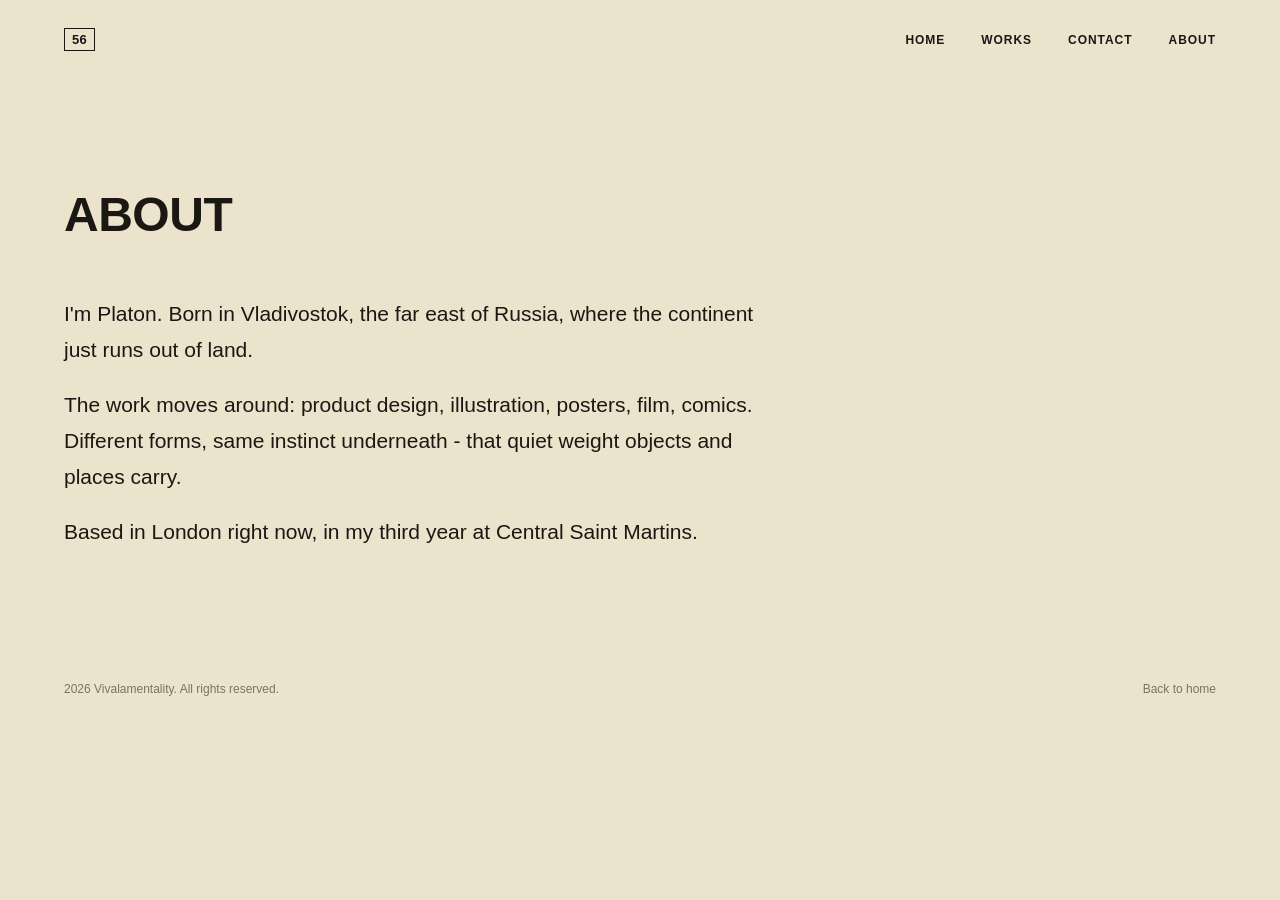
==== about.html @ f4236f4a "Add 'Design Portfolio' CTA button to the home hero New .hero__cta link under the VIVALAMENTALITY wor" ====
<!DOCTYPE html>
<html lang="en">
<head>
<meta charset="UTF-8" />
<meta name="viewport" content="width=device-width, initial-scale=1.0" />
<title>Platon — About</title>
<meta name="description" content="About Platon — fine art and 3D." />
<link rel="icon" type="image/svg+xml" href="favicon.svg" />
<link rel="stylesheet" href="css/style.css?v=19" />
</head>
<body>

<nav class="nav nav--static">
  <a class="nav__mark" href="index.html" aria-label="Platon — home">
    <span class="stamp">56</span>
  </a>
  <ul class="nav__links">
    <li><a href="index.html">Home</a></li>
    <li><a href="works.html">Works</a></li>
    <li><a href="contact.html">Contact</a></li>
    <li><a href="about.html">About</a></li>
  </ul>
</nav>

<main>
  <section class="section about" id="about">
    <div class="section__head">
      <h2 class="section__title">About</h2>
    </div>

    <div class="about__copy">
      <p>
        I'm Platon. Born in Vladivostok, the far east of Russia, where the
        continent just runs out of land.
      </p>
      <p>
        The work moves around: product design, illustration, posters, film,
        comics. Different forms, same instinct underneath - that quiet
        weight objects and places carry.
      </p>
      <p>
        Based in London right now, in my third year at Central Saint
        Martins.
      </p>
    </div>
  </section>
</main>

<footer class="footer">
  <span>2026 Vivalamentality. All rights reserved.</span>
  <a href="index.html">Back to home</a>
</footer>

</body>
</html>
---- css/style.css ----
/* ==========================================================================
   PLATON — FINE ART & 3D PORTFOLIO
   Design tokens live at the top as custom properties. Everything below is
   built off them — change a value here rather than hunting through rules.
   ========================================================================== */

/* ---- Typeface: Helvetica + Akzidenz-Grotesk ----
   Both are licensed commercial typefaces — there is no free CDN source for
   either, so nothing is loaded over the network for them. If you own
   licensed webfont files for Akzidenz-Grotesk, drop them in assets/fonts/
   using exactly these filenames and they'll be picked up automatically with
   no other changes:
     assets/fonts/AkzidenzGrotesk-Regular.woff2
     assets/fonts/AkzidenzGrotesk-Bold.woff2
   Until then, the stack falls back to Helvetica Neue / Helvetica / Arial —
   whichever the visitor's system already has (Helvetica ships on macOS/iOS;
   Windows substitutes Arial, which is metrically identical). */
@font-face {
  font-family: "Akzidenz-Grotesk";
  src: url("../assets/fonts/AkzidenzGrotesk-Regular.woff2") format("woff2");
  font-weight: 400;
  font-display: swap;
}
@font-face {
  font-family: "Akzidenz-Grotesk";
  src: url("../assets/fonts/AkzidenzGrotesk-Bold.woff2") format("woff2");
  font-weight: 700;
  font-display: swap;
}

/* A rough, hand-stencilled display face — used only by the "Stencil It"
   tool on the War canvas page (canvas.html, see .stencil-tool below).
   Uppercase letters only; no digits or punctuation, so every rule using
   it lists a normal fallback right after it, letting the browser drop
   into --font-display glyph-by-glyph for whatever this doesn't cover. */
@font-face {
  font-family: "Warfont";
  src: url("../assets/fonts/Warfont-Regular.ttf") format("truetype");
  font-weight: 400;
  font-display: swap;
}

:root {
  /* ---- Color: aged-paper beige, near-black ink, and a muted stamp-red
     pulled straight from the accent marks in the artwork itself (the red
     stitching, the hazard stamp, the boxed rubber-stamp labels). ---- */
  --paper:      #ece3cd;
  --paper-dim:  #ddd2b4;
  --ink:        #1b1712;
  --muted:      #7c7360;
  --line:       #c8bc9c;
  --accent:     #a23a2c;
  --accent-ink: #fbf3e2;

  --font-display: "Akzidenz-Grotesk", "Helvetica Neue", Helvetica, Arial, sans-serif;
  --font-body: "Helvetica Neue", Helvetica, Arial, sans-serif;

  --container: 1280px;
  --gutter: clamp(24px, 5vw, 72px);
}

/* Dark mode: paper and ink swap roles — a piece lit on a dark gallery wall
   rather than a straight color inversion. */
@media (prefers-color-scheme: dark) {
  :root {
    --paper:      #14120e;
    --paper-dim:  #1d1a14;
    --ink:        #ece3cd;
    --muted:      #948a70;
    --line:       #332e22;
    --accent:     #d0584a;
    --accent-ink: #14120e;
  }
}
/* Explicit theme-toggle overrides win over the media query in both directions */
:root[data-theme="dark"] {
  --paper:      #14120e;
  --paper-dim:  #1d1a14;
  --ink:        #ece3cd;
  --muted:      #948a70;
  --line:       #332e22;
  --accent:     #d0584a;
  --accent-ink: #14120e;
}
:root[data-theme="light"] {
  --paper:      #ece3cd;
  --paper-dim:  #ddd2b4;
  --ink:        #1b1712;
  --muted:      #7c7360;
  --line:       #c8bc9c;
  --accent:     #a23a2c;
  --accent-ink: #fbf3e2;
}

/* ---- Reset ---- */
* { box-sizing: border-box; }
html { scroll-behavior: smooth; }
body {
  margin: 0;
  background: var(--paper);
  color: var(--ink);
  font-family: var(--font-body);
  -webkit-font-smoothing: antialiased;
  overflow-x: hidden;
}
a { color: inherit; text-decoration: none; }
ul { margin: 0; padding: 0; list-style: none; }
h1, h2, h3, p { margin: 0; }
button { font: inherit; color: inherit; }

@media (prefers-reduced-motion: reduce) {
  html { scroll-behavior: auto; }
  * { animation-duration: 0.001ms !important; transition-duration: 0.001ms !important; }
}

/* A small boxed "stamp" mark — echoes the rubber-stamp product labels
   ("DESTROY", "This product contains ANGER...") that recur in the work. */
.stamp {
  display: inline-flex;
  align-items: center;
  border: 1.5px solid var(--ink);
  padding: 3px 7px;
  font-family: var(--font-display);
  font-weight: 700;
  font-size: 13px;
  letter-spacing: 0.03em;
  color: var(--ink);
}

/* ==========================================================================
   HERO
   ========================================================================== */
.hero {
  position: relative;
  min-height: 100svh;
  display: flex;
  flex-direction: column;
  overflow: hidden;
}

/* The model is centered in the hero and dominates it (see the sizing on
   .hero__model below) — clamped by both viewport width and height so it
   never overflows on short or narrow screens. Text sits as a compact
   corner overlay instead of sharing a column with the model, so nothing
   competes with it for space. */
.hero__layout {
  flex: 1;
  display: flex;
  align-items: center;
  justify-content: center;
  padding: 0 var(--gutter);
}

.hero__text {
  position: absolute;
  top: 96px;
  left: var(--gutter);
  z-index: 4;
  max-width: 220px;
  pointer-events: none; /* the model sits centered behind/around it; never block its clicks */
}

/* Wraps the canvas stage and the rotate slider so the slider always reads
   as "attached to" the model, not a separate floating control. The model
   is the point of this page — sized to ~80% of the viewport in both
   directions (whichever is tighter), so text stays a small corner note. */
.hero__model {
  display: flex;
  flex-direction: column;
  gap: 16px;
  width: min(82vw, 78vh);
}

.hero__stage {
  position: relative;
  width: 100%;
  aspect-ratio: 1 / 1;
  /* Clips hotspot markers to the stage itself — during the hover-zoom, an
     off-screen object's marker can project past this box; without this
     its dashed outline would bleed past the edge. The canvas render isn't
     affected either way, since it's already sized to exactly fill this box. */
  overflow: hidden;
}
.hero__loading {
  position: absolute;
  inset: 0;
  display: flex;
  align-items: center;
  justify-content: center;
  font-size: 12px;
  font-weight: 700;
  letter-spacing: 0.08em;
  text-transform: uppercase;
  color: var(--muted);
}
.hero__loading[hidden] { display: none; }

#scene {
  position: absolute;
  inset: 0;
  width: 100%;
  height: 100%;
  display: block;
  cursor: grab;
  touch-action: none; /* dragging rotates the model, not the page */
}
#scene.is-dragging { cursor: grabbing; }

/* Always-visible (if faint) rectangles over each clickable part of the
   model — the point is that you never have to guess where you can click. */
.hotspot-layer {
  position: absolute;
  inset: 0;
  z-index: 3;
  pointer-events: none;
}
/* The actual clickable/hoverable element. Invisible on purpose — it's
   positioned via the stable layoutCamera (see main.js) so hovering it can
   never move or resize it out from under the cursor; the visible outline
   is the separate .hotspot-marker__box below, which is free to track the
   live/zooming camera since it has no pointer events of its own. */
.hotspot-marker {
  position: absolute;
  margin: 0;
  padding: 0;
  border: 0;
  background: transparent;
  cursor: pointer;
  pointer-events: auto;
}
.hotspot-marker:focus-visible { outline: none; }
.hotspot-marker[hidden] { display: none; }

.hotspot-marker__box {
  position: absolute;
  pointer-events: none;
  border-radius: 3px;
  border: 1.5px dashed color-mix(in srgb, var(--accent) 55%, transparent);
  background: color-mix(in srgb, var(--accent) 6%, transparent);
  transition: border-color 0.2s ease, background-color 0.2s ease, box-shadow 0.2s ease;
}
.hotspot-marker__box.is-active {
  border-style: solid;
  border-color: var(--accent);
  background: color-mix(in srgb, var(--accent) 16%, transparent);
  box-shadow: 0 0 0 3px color-mix(in srgb, var(--accent) 22%, transparent);
}
.hotspot-marker__box[hidden] { display: none; }

/* Rotate slider, sitting right under the stage. */
.hero__rotate {
  display: flex;
  align-items: center;
  gap: 10px;
  padding: 0 2px;
}
.hero__rotate-label {
  font-size: 13px;
  color: var(--muted);
  user-select: none;
}
.hero__rotate-slider {
  flex: 1;
  -webkit-appearance: none;
  appearance: none;
  height: 2px;
  background: var(--line);
  outline-offset: 6px;
  cursor: ew-resize;
}
.hero__rotate-slider::-webkit-slider-thumb {
  -webkit-appearance: none;
  width: 15px;
  height: 15px;
  border-radius: 50%;
  background: var(--ink);
  box-shadow: 0 0 0 1px var(--line);
  cursor: ew-resize;
}
.hero__rotate-slider::-moz-range-thumb {
  width: 15px;
  height: 15px;
  border: none;
  border-radius: 50%;
  background: var(--ink);
  box-shadow: 0 0 0 1px var(--line);
  cursor: ew-resize;
}
.hero__rotate-slider::-moz-range-track { height: 2px; background: var(--line); }
.hero__rotate-slider:focus-visible { outline: 2px solid var(--accent); }

@media (max-width: 640px) {
  /* .hero__layout is a row-direction flex on desktop (fine, since
     .hero__text is taken out of flow there) — on mobile .hero__text
     rejoins normal flow, so this needs to explicitly stack the two
     instead of trying to fit them side by side in a row. */
  .hero__layout { flex-direction: column; padding-top: 0; }
  .hero__text { position: static; padding: 100px var(--gutter) 0; max-width: none; }
  .hero__model { width: min(84vw, 52vh); margin: 24px auto 0; }
}

.nav {
  position: absolute;
  top: 0;
  left: 0;
  right: 0;
  display: flex;
  align-items: center;
  justify-content: space-between;
  padding: 28px var(--gutter) 0;
  z-index: 5;
}
.nav__mark { color: var(--ink); }
.nav__links {
  display: flex;
  gap: clamp(16px, 3vw, 36px);
  font-size: 12px;
  font-weight: 700;
  letter-spacing: 0.08em;
  text-transform: uppercase;
}
.nav__links a {
  position: relative;
  padding-bottom: 4px;
}
.nav__links a::after {
  content: "";
  position: absolute;
  left: 0; right: 100%;
  bottom: 0;
  height: 1px;
  background: var(--accent);
  transition: right 0.25s ease;
}
.nav__links a:hover::after,
.nav__links a:focus-visible::after {
  right: 0;
}
.nav__links a:focus-visible {
  outline: 2px solid var(--accent);
  outline-offset: 4px;
}
/* Used on pages without a full-bleed hero behind it (works.html,
   contact.html, about.html), so the nav sits in normal flow instead of
   overlaying absolute at the top. */
.nav--static { position: static; padding: 28px var(--gutter); }

.eyebrow {
  font-size: 12px;
  font-weight: 700;
  letter-spacing: 0.06em;
  color: var(--muted);
  margin-bottom: 6px;
  font-variant: small-caps;
}
/* Kept deliberately small — the model is the point of this page, not the
   wordmark (see the comment on .hero__model above). */
.wordmark {
  font-family: var(--font-display);
  font-weight: 700;
  font-size: clamp(18px, 2vw, 26px);
  line-height: 1.15;
  letter-spacing: -0.005em;
  text-wrap: balance;
}

/* Links out to the separate design portfolio site. Boxed like .stamp and
   the rubber-stamp product labels recurring in the artwork, rather than
   a plain text link — this is the one place on the page asking for a
   click, so it should read as a button, not a caption. .hero__text above
   is pointer-events: none (the model behind it needs the clicks), so
   this needs its own pointer-events: auto to stay clickable. */
.hero__cta {
  display: inline-flex;
  align-items: center;
  gap: 6px;
  margin-top: 14px;
  padding: 8px 12px;
  border: 1.5px solid var(--ink);
  font-family: var(--font-display);
  font-weight: 700;
  font-size: 11px;
  letter-spacing: 0.08em;
  text-transform: uppercase;
  color: var(--ink);
  pointer-events: auto;
  transition: color 0.2s ease, background-color 0.2s ease, border-color 0.2s ease;
}
.hero__cta:hover,
.hero__cta:focus-visible {
  color: var(--accent-ink);
  background: var(--accent);
  border-color: var(--accent);
}
.hero__cta:focus-visible { outline: 2px solid var(--accent); outline-offset: 3px; }
.hero__cta__arrow { display: inline-block; transition: transform 0.2s ease; }
.hero__cta:hover .hero__cta__arrow,
.hero__cta:focus-visible .hero__cta__arrow { transform: translateX(3px); }
.hero__cta.reveal { animation-delay: 0.16s; }

.hero__meta {
  position: relative;
  z-index: 4;
  display: grid;
  grid-template-columns: repeat(3, 1fr);
  gap: var(--gutter);
  padding: 22px var(--gutter) 28px;
  border-top: 1px solid var(--line);
  margin-top: clamp(40px, 10vh, 120px);
  background: linear-gradient(to top, var(--paper) 40%, transparent);
}
.meta__item { display: flex; flex-direction: column; gap: 6px; }
.meta__label {
  font-size: 11px;
  font-weight: 700;
  letter-spacing: 0.12em;
  text-transform: uppercase;
  color: var(--muted);
}
.meta__value {
  font-size: 13px;
  letter-spacing: 0.02em;
  text-transform: uppercase;
  font-weight: 500;
}

@media (max-width: 720px) {
  .hero__meta { grid-template-columns: 1fr; gap: 14px; }
}

/* Load-in reveal — a single orchestrated moment, not per-element chaos */
.reveal {
  animation: rise 0.9s cubic-bezier(0.16, 1, 0.3, 1) both;
}
.wordmark.reveal { animation-delay: 0.08s; }
.hero__meta.reveal { animation-delay: 0.32s; }
@keyframes rise {
  from { opacity: 0; transform: translateY(18px); }
  to   { opacity: 1; transform: translateY(0); }
}

/* ==========================================================================
   MARQUEE — the home page's continuously-scrolling strip of works, each
   piece a real link straight into the Works page (see index.html).
   ========================================================================== */
.marquee {
  border-top: 1px solid var(--line);
  border-bottom: 1px solid var(--line);
  padding: clamp(20px, 3vh, 32px) 0;
  overflow: hidden;
}
.marquee__track {
  display: flex;
  width: max-content;
  gap: clamp(14px, 2vw, 24px);
  animation: marquee-scroll 42s linear infinite;
}
/* Pausing on hover (rather than only on the exact item) means moving the
   cursor to click accurately never fights the motion. */
.marquee:hover .marquee__track,
.marquee__track:has(:focus-visible) {
  animation-play-state: paused;
}
@keyframes marquee-scroll {
  from { transform: translateX(0); }
  to   { transform: translateX(-50%); }
}
@media (prefers-reduced-motion: reduce) {
  .marquee__track { animation: none; overflow-x: auto; }
}

.marquee__item {
  position: relative;
  display: block;
  flex: 0 0 auto;
  width: clamp(140px, 15vw, 210px);
  aspect-ratio: 3 / 4;
  overflow: hidden;
  background: var(--paper-dim);
}
.marquee__item img {
  width: 100%;
  height: 100%;
  object-fit: cover;
  filter: grayscale(0.08) contrast(1.03);
  /* Deliberately static — no hover zoom here, same as .card__frame img
     above. The marquee still pauses its scroll on hover (see .marquee:hover
     above) so a hovered piece stays put to look at, just without scaling
     up — the magnifier is reserved for the work detail view. */
  transition: filter 0.3s ease;
}
.marquee__item:hover img,
.marquee__item:focus-visible img { filter: grayscale(0) contrast(1.05); }
.marquee__item:focus-visible { outline: 2px solid var(--accent); outline-offset: -2px; }
.marquee__caption {
  position: absolute;
  inset: auto 0 0 0;
  padding: 10px;
  background: linear-gradient(to top, color-mix(in srgb, var(--ink) 80%, transparent), transparent);
  color: var(--accent-ink);
  font-size: 11px;
  font-weight: 700;
  letter-spacing: 0.04em;
  text-transform: uppercase;
  opacity: 0;
  transform: translateY(6px);
  transition: opacity 0.2s ease, transform 0.2s ease;
}
.marquee__item:hover .marquee__caption,
.marquee__item:focus-visible .marquee__caption {
  opacity: 1;
  transform: translateY(0);
}

/* ==========================================================================
   SECTIONS (About / Works / Contact)
   ========================================================================== */
.section {
  max-width: var(--container);
  margin: 0 auto;
  padding: clamp(64px, 12vh, 140px) var(--gutter);
}
.section__head {
  margin-bottom: clamp(32px, 6vh, 56px);
}
.section__title {
  font-family: var(--font-display);
  font-weight: 700;
  font-size: clamp(32px, 4vw, 48px);
  text-transform: uppercase;
  letter-spacing: -0.01em;
}

/* A subsection nested within the Works page (Sketches, Banned) — smaller
   than a full .section__title so it reads as "part of Works", not a new
   page section, and sits closer to what came before it. */
.section--sub { padding-top: clamp(24px, 5vh, 56px); }

/* The second half of the Works grid (see works.html) — no header of its
   own, so it should read as more rows of the same grid above it, not a
   new section. Top padding matches .grid's own row gap exactly (rather
   than 0), so the seam between the two grids falls at the same spacing
   as every other row break inside a single grid — 0 would pull that one
   seam noticeably tighter than the rest. Only the section directly
   before it needs trimming to match: whichever series section follows
   this one (Banned) still opens with .section--sub's normal top padding,
   so the gap re-appears there, where a new named series legitimately
   starts. */
.section--continued { padding-top: clamp(18px, 2.6vw, 28px); }
.works:has(+ .section--continued) { padding-bottom: 0; }
.subsection__kicker {
  display: block;
  font-size: 11px;
  font-weight: 700;
  letter-spacing: 0.12em;
  text-transform: uppercase;
  color: var(--muted);
  margin-bottom: 6px;
}
.subsection__title {
  font-family: var(--font-display);
  font-weight: 700;
  font-size: clamp(22px, 2.8vw, 32px);
  text-transform: uppercase;
  letter-spacing: -0.01em;
}

/* ---- About ---- */
.about__copy p {
  font-size: clamp(17px, 1.7vw, 21px);
  line-height: 1.7;
  color: var(--ink);
  max-width: 62ch;
}
.about__copy p + p { margin-top: 20px; }

/* ---- Works ---- */
.grid {
  display: grid;
  grid-template-columns: repeat(3, 1fr);
  gap: clamp(18px, 2.6vw, 28px);
}
@media (max-width: 980px) { .grid { grid-template-columns: repeat(2, 1fr); } }
@media (max-width: 620px) { .grid { grid-template-columns: 1fr; } }

.card { position: relative; }
.card__frame {
  position: relative;
  display: block;
  width: 100%;
  aspect-ratio: 3 / 4;
  border: none;
  padding: 0;
  margin: 0;
  background: var(--paper-dim);
  overflow: hidden;
  cursor: pointer;
  transition: transform 0.3s ease;
}
.card__frame img {
  width: 100%;
  height: 100%;
  object-fit: cover;
  display: block;
  filter: grayscale(0.08) contrast(1.03);
  /* Deliberately static — no hover zoom here. The magnifier lives only on
     the work detail view (.work-hero__image, below), which is where a
     click takes you to actually look closer; the grid/marquee stay plain
     browsing surfaces. */
  transition: filter 0.4s ease;
}
.card__frame:hover img,
.card__frame:focus-visible img { filter: grayscale(0) contrast(1.05); }
.card__frame:focus-visible { outline: 2px solid var(--accent); outline-offset: 3px; }

/* ---- Contact ---- */
.contact__grid {
  display: grid;
  grid-template-columns: 1fr 1fr;
  gap: clamp(32px, 6vw, 80px);
  align-items: start;
}
.contact__lede {
  font-family: var(--font-display);
  font-weight: 700;
  font-size: clamp(28px, 3.4vw, 42px);
  line-height: 1.15;
  text-transform: uppercase;
}
.contact__details { display: flex; flex-direction: column; }
.contact__row {
  display: flex;
  align-items: center;
  justify-content: space-between;
  gap: 16px;
  padding: 20px 0;
  border-bottom: 1px solid var(--line);
  transition: color 0.2s ease;
}
a.contact__row:hover { color: var(--accent); }
a.contact__row:focus-visible { outline: 2px solid var(--accent); outline-offset: 4px; }
.contact__label {
  font-size: 12px;
  font-weight: 700;
  text-transform: uppercase;
  letter-spacing: 0.08em;
  color: var(--muted);
}
.contact__value {
  font-size: clamp(16px, 1.8vw, 20px);
  font-weight: 500;
}
@media (max-width: 860px) {
  .contact__grid { grid-template-columns: 1fr; }
}

/* ---- Footer ---- */
.footer {
  display: flex;
  align-items: center;
  justify-content: space-between;
  padding: 24px var(--gutter) 40px;
  max-width: var(--container);
  margin: 0 auto;
  font-size: 12px;
  color: var(--muted);
}
.footer a { transition: color 0.2s ease; }
.footer a:hover { color: var(--accent); }

/* ==========================================================================
   HOTSPOT PLAQUE
   Lives at the body level (not nested under the hero) so its position:fixed
   is always relative to the viewport, never thrown off by an ancestor's
   transform. Follows the cursor while hovering a 3D hotspot marker. Stays
   in the DOM at all times and fades/scales in via .is-visible instead of
   toggling display, so it appears and disappears smoothly rather than
   snapping.
   ========================================================================== */
.hotspot-plaque {
  position: fixed;
  z-index: 60;
  top: 0;
  left: 0;
  display: flex;
  align-items: center;
  gap: 10px;
  background: var(--ink);
  color: var(--accent-ink);
  padding: 8px 10px 8px 8px;
  pointer-events: none;
  box-shadow: 2px 3px 0 color-mix(in srgb, var(--ink) 45%, transparent);
  opacity: 0;
  transform: translateY(4px) scale(0.96);
  transform-origin: top left;
  transition: opacity 0.22s ease, transform 0.22s cubic-bezier(0.16, 1, 0.3, 1);
}
.hotspot-plaque.is-visible {
  opacity: 1;
  transform: translateY(0) scale(1);
}
.hotspot-plaque__thumb {
  width: 40px;
  height: 40px;
  object-fit: cover;
  flex-shrink: 0;
}
.hotspot-plaque__text { display: flex; flex-direction: column; gap: 2px; }
.hotspot-plaque__title {
  font-size: 12px;
  font-weight: 700;
  letter-spacing: 0.03em;
  white-space: nowrap;
}
.hotspot-plaque__hint {
  font-size: 10px;
  font-weight: 500;
  letter-spacing: 0.06em;
  text-transform: uppercase;
  color: color-mix(in srgb, var(--accent-ink) 65%, transparent);
  white-space: nowrap;
}

/* ==========================================================================
   WORK DETAIL VIEW (the #workDetail block at the top of works.html,
   revealed by js/works-page.js when the URL has ?w=<file>)
   ========================================================================== */
.work-hero {
  max-width: var(--container);
  margin: 0 auto;
  padding: clamp(110px, 16vh, 180px) var(--gutter) clamp(32px, 6vh, 64px);
}
.work-back {
  display: inline-block;
  margin-bottom: 28px;
  font-size: 12px;
  font-weight: 700;
  letter-spacing: 0.08em;
  text-transform: uppercase;
  color: var(--muted);
  transition: color 0.2s ease;
}
.work-back:hover { color: var(--accent); }
.work-hero__image-wrap {
  display: flex;
  justify-content: center;
  margin-bottom: clamp(24px, 5vh, 48px);
  background: var(--paper-dim);
  /* Clips the magnifier below — scaling .work-hero__image up on hover
     would otherwise just spill past this box instead of cropping into it. */
  overflow: hidden;
  cursor: zoom-in;
}
.work-hero__image {
  display: block;
  max-width: 100%;
  max-height: 74vh;
  object-fit: contain;
  /* The only place on the site with a hover-zoom magnifier — see
     js/works-page.js's trackZoomOrigin, which keeps --zoom-x/--zoom-y
     matched to the cursor so it magnifies from wherever you're actually
     pointing. The Works grid and marquee stay plain/static on purpose;
     landing on a piece's own page is what unlocks a closer look. */
  transform-origin: var(--zoom-x, 50%) var(--zoom-y, 50%);
  transition: transform 0.35s cubic-bezier(0.16, 1, 0.3, 1);
}
.work-hero__image-wrap:hover .work-hero__image { transform: scale(1.8); }
.work-hero__meta { text-align: center; }
.work-hero__medium {
  display: block;
  font-size: 12px;
  font-weight: 700;
  letter-spacing: 0.1em;
  text-transform: uppercase;
  color: var(--muted);
  margin-bottom: 8px;
}
.work-hero__title {
  font-family: var(--font-display);
  font-weight: 700;
  font-size: clamp(28px, 4vw, 48px);
  text-transform: uppercase;
}
.work-hero__desc {
  margin-top: 14px;
  font-size: 14px;
  font-style: italic;
  color: var(--muted);
}

/* ==========================================================================
   CANVAS VIEWER (canvas.html?piece=<id>, filled in by js/canvas-viewer.js
   from js/canvas-data.js) — a physical canvas painting shown as a
   turnable, zoomable 3D box (front face = the piece's photo) instead of a
   flat image, plus a gallery of close-up photos underneath. Reuses
   .work-hero__medium/__title from the block above so the heading reads
   identically to a normal work's detail page.
   ========================================================================== */
.canvas-hero {
  max-width: var(--container);
  margin: 0 auto;
  padding: clamp(110px, 16vh, 180px) var(--gutter) clamp(64px, 10vh, 120px);
}
.canvas-hero__meta {
  text-align: center;
  margin-bottom: clamp(24px, 5vh, 48px);
}

/* Square, like .hero__stage on the home page — the 3D viewer frames the
   canvas box around its own diagonal (see canvas-viewer.js's
   frameCameraToFit), so the stage's own aspect ratio doesn't need to
   match the artwork's; square just keeps this page visually consistent
   with the home hero. No background and no overflow clipping, on
   purpose: the renderer itself clears to fully transparent, so the
   piece floats directly on the page's own background instead of
   sitting in a separate boxed-off square, and nothing here can clip a
   corner as it turns. */
.canvas-stage {
  position: relative;
  width: min(70vw, 66vh);
  max-width: 560px;
  aspect-ratio: 1 / 1;
  margin: 0 auto;
}
#canvasScene {
  position: absolute;
  inset: 0;
  width: 100%;
  height: 100%;
  display: block;
  cursor: grab;
  touch-action: none; /* dragging orbits the piece, not the page */
}
#canvasScene.is-dragging { cursor: grabbing; }
.canvas-stage__loading {
  position: absolute;
  inset: 0;
  display: flex;
  align-items: center;
  justify-content: center;
  font-size: 12px;
  font-weight: 700;
  letter-spacing: 0.08em;
  text-transform: uppercase;
  color: var(--muted);
  background: var(--paper-dim);
}
.canvas-stage__loading[hidden] { display: none; }
.canvas-stage__hint {
  text-align: center;
  margin-top: 14px;
  font-size: 11px;
  font-weight: 700;
  letter-spacing: 0.06em;
  text-transform: uppercase;
  color: var(--muted);
  opacity: 0.8;
}

.canvas-gallery { margin-top: clamp(64px, 10vh, 120px); }
.canvas-gallery .section__head { margin-bottom: clamp(24px, 5vh, 40px); }

/* ==========================================================================
   STENCIL TOOL — canvas.html's "Stencil It" widget (currently War-only,
   see js/canvas-data.js's stencilFont + js/canvas-viewer.js's
   renderStencilTool). Type into the input, the button stamps whatever's
   typed in the Warfont face, with a little press + off-kilter rotation
   each time — a hand-stamp, not a perfectly centered logo.
   ========================================================================== */
.stencil-tool {
  margin-top: clamp(64px, 10vh, 120px);
  text-align: center;
}
.stencil-tool .section__head { margin-bottom: clamp(24px, 5vh, 40px); }
.stencil-tool__label {
  display: block;
  margin-bottom: 10px;
  font-size: 11px;
  font-weight: 700;
  letter-spacing: 0.08em;
  text-transform: uppercase;
  color: var(--muted);
}
.stencil-tool__input {
  display: block;
  width: min(100%, 360px);
  margin: 0 auto 28px;
  padding: 10px 4px;
  border: none;
  border-bottom: 1.5px solid var(--line);
  background: transparent;
  color: var(--ink);
  font: inherit;
  font-size: 16px;
  text-align: center;
  letter-spacing: 0.02em;
  transition: border-color 0.2s ease;
}
.stencil-tool__input::placeholder { color: var(--muted); }
.stencil-tool__input:focus-visible {
  outline: none;
  border-color: var(--accent);
}

/* The stamp itself — a plaque you press, like the boxed rubber-stamp
   labels recurring in the artwork ("This product contains…"). */
.stencil-tool__stamp {
  display: inline-flex;
  align-items: center;
  justify-content: center;
  min-width: min(100%, 480px);
  padding: clamp(28px, 5vw, 48px) clamp(24px, 4vw, 40px);
  border: 2px solid var(--ink);
  background: transparent;
  cursor: pointer;
  transition: transform 0.08s ease, border-color 0.2s ease;
}
.stencil-tool__stamp:hover { border-color: var(--accent); }
.stencil-tool__stamp:active { transform: scale(0.94); }
.stencil-tool__stamp:focus-visible { outline: 2px solid var(--accent); outline-offset: 4px; }
.stencil-tool__preview {
  display: inline-block;
  font-family: "Warfont", var(--font-display);
  font-size: clamp(32px, 7vw, 72px);
  line-height: 1;
  color: var(--accent);
  text-transform: uppercase;
  word-break: break-word;
  /* Reset on every stamp (see js/canvas-viewer.js) to a fresh small
     random angle — a real stamp never lands perfectly level twice. */
  transition: transform 0.12s cubic-bezier(0.34, 1.56, 0.64, 1);
}
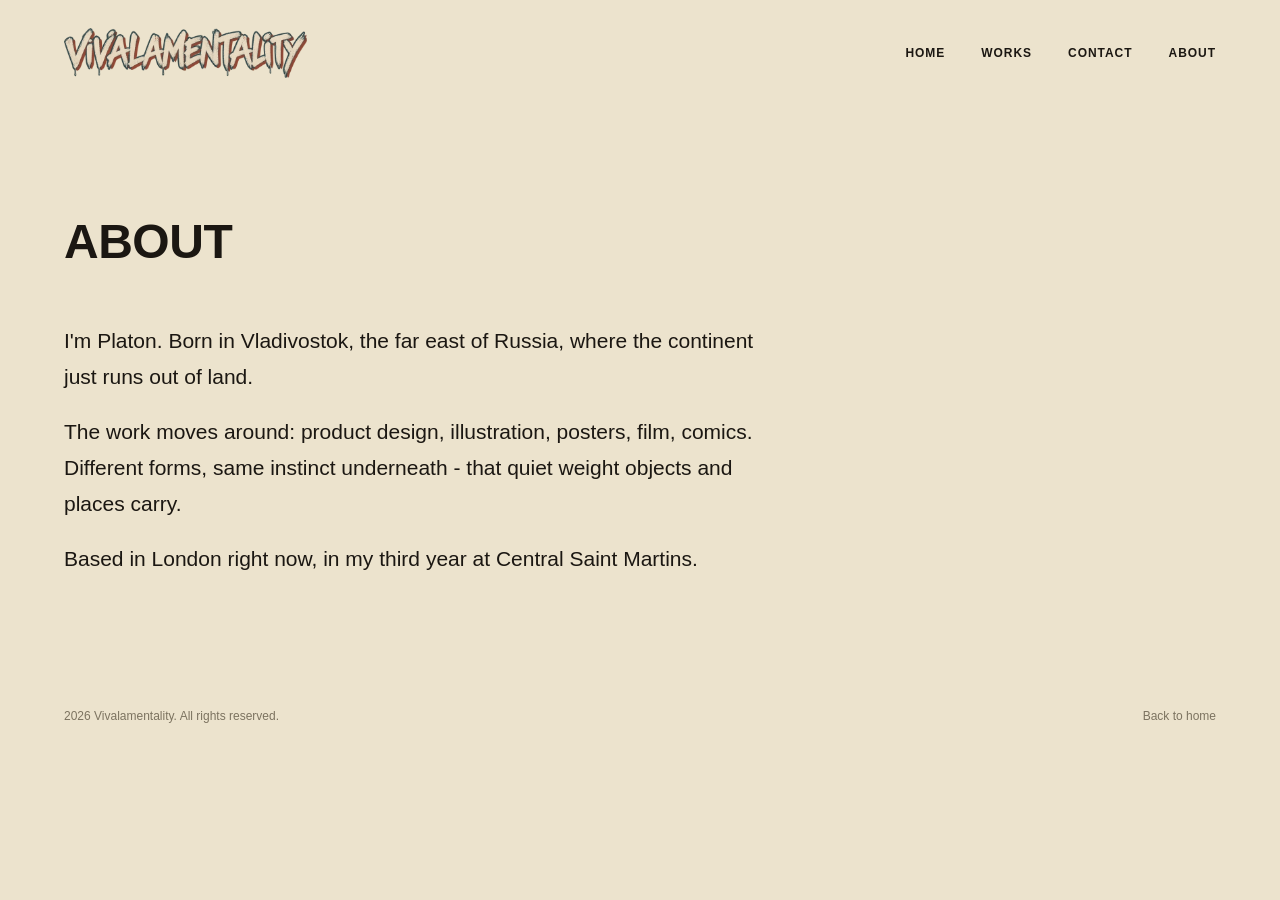
==== commit 84b14c6a: "Header: Vivalamentality logo replaces the 56 stamp; drop arrows The wordmark logo sits in the header" ====
--- a/about.html
+++ b/about.html
@@ -6,13 +6,13 @@
 <title>Platon — About</title>
 <meta name="description" content="About Platon — fine art and 3D." />
 <link rel="icon" type="image/svg+xml" href="favicon.svg" />
-<link rel="stylesheet" href="css/style.css?v=19" />
+<link rel="stylesheet" href="css/style.css?v=22" />
 </head>
 <body>
 
 <nav class="nav nav--static">
-  <a class="nav__mark" href="index.html" aria-label="Platon — home">
-    <span class="stamp">56</span>
+  <a class="nav__mark" href="index.html" aria-label="Vivalamentality, back to home">
+    <img src="assets/logo-vivalamentality.webp" alt="Vivalamentality" width="720" height="148" />
   </a>
   <ul class="nav__links">
     <li><a href="index.html">Home</a></li>
--- a/css/style.css
+++ b/css/style.css
@@ -307,10 +307,25 @@
   display: flex;
   align-items: center;
   justify-content: space-between;
+  gap: clamp(16px, 3vw, 40px);
   padding: 28px var(--gutter) 0;
   z-index: 5;
 }
-.nav__mark { color: var(--ink); }
+/* The wordmark logo — on every page it links back to the home page. */
+.nav__mark {
+  display: block;
+  flex: none;
+  color: var(--ink);
+  transition: transform 0.2s ease, opacity 0.2s ease;
+}
+.nav__mark img {
+  display: block;
+  height: clamp(34px, 4.2vw, 50px);
+  width: auto;
+}
+.nav__mark:hover { transform: rotate(-2deg) scale(1.04); }
+.nav__mark:active { opacity: 0.75; }
+.nav__mark:focus-visible { outline: 2px solid var(--accent); outline-offset: 4px; }
 .nav__links {
   display: flex;
   gap: clamp(16px, 3vw, 36px);
@@ -393,9 +408,6 @@
   border-color: var(--accent);
 }
 .hero__cta:focus-visible { outline: 2px solid var(--accent); outline-offset: 3px; }
-.hero__cta__arrow { display: inline-block; transition: transform 0.2s ease; }
-.hero__cta:hover .hero__cta__arrow,
-.hero__cta:focus-visible .hero__cta__arrow { transform: translateX(3px); }
 .hero__cta.reveal { animation-delay: 0.16s; }
 
 .hero__meta {
